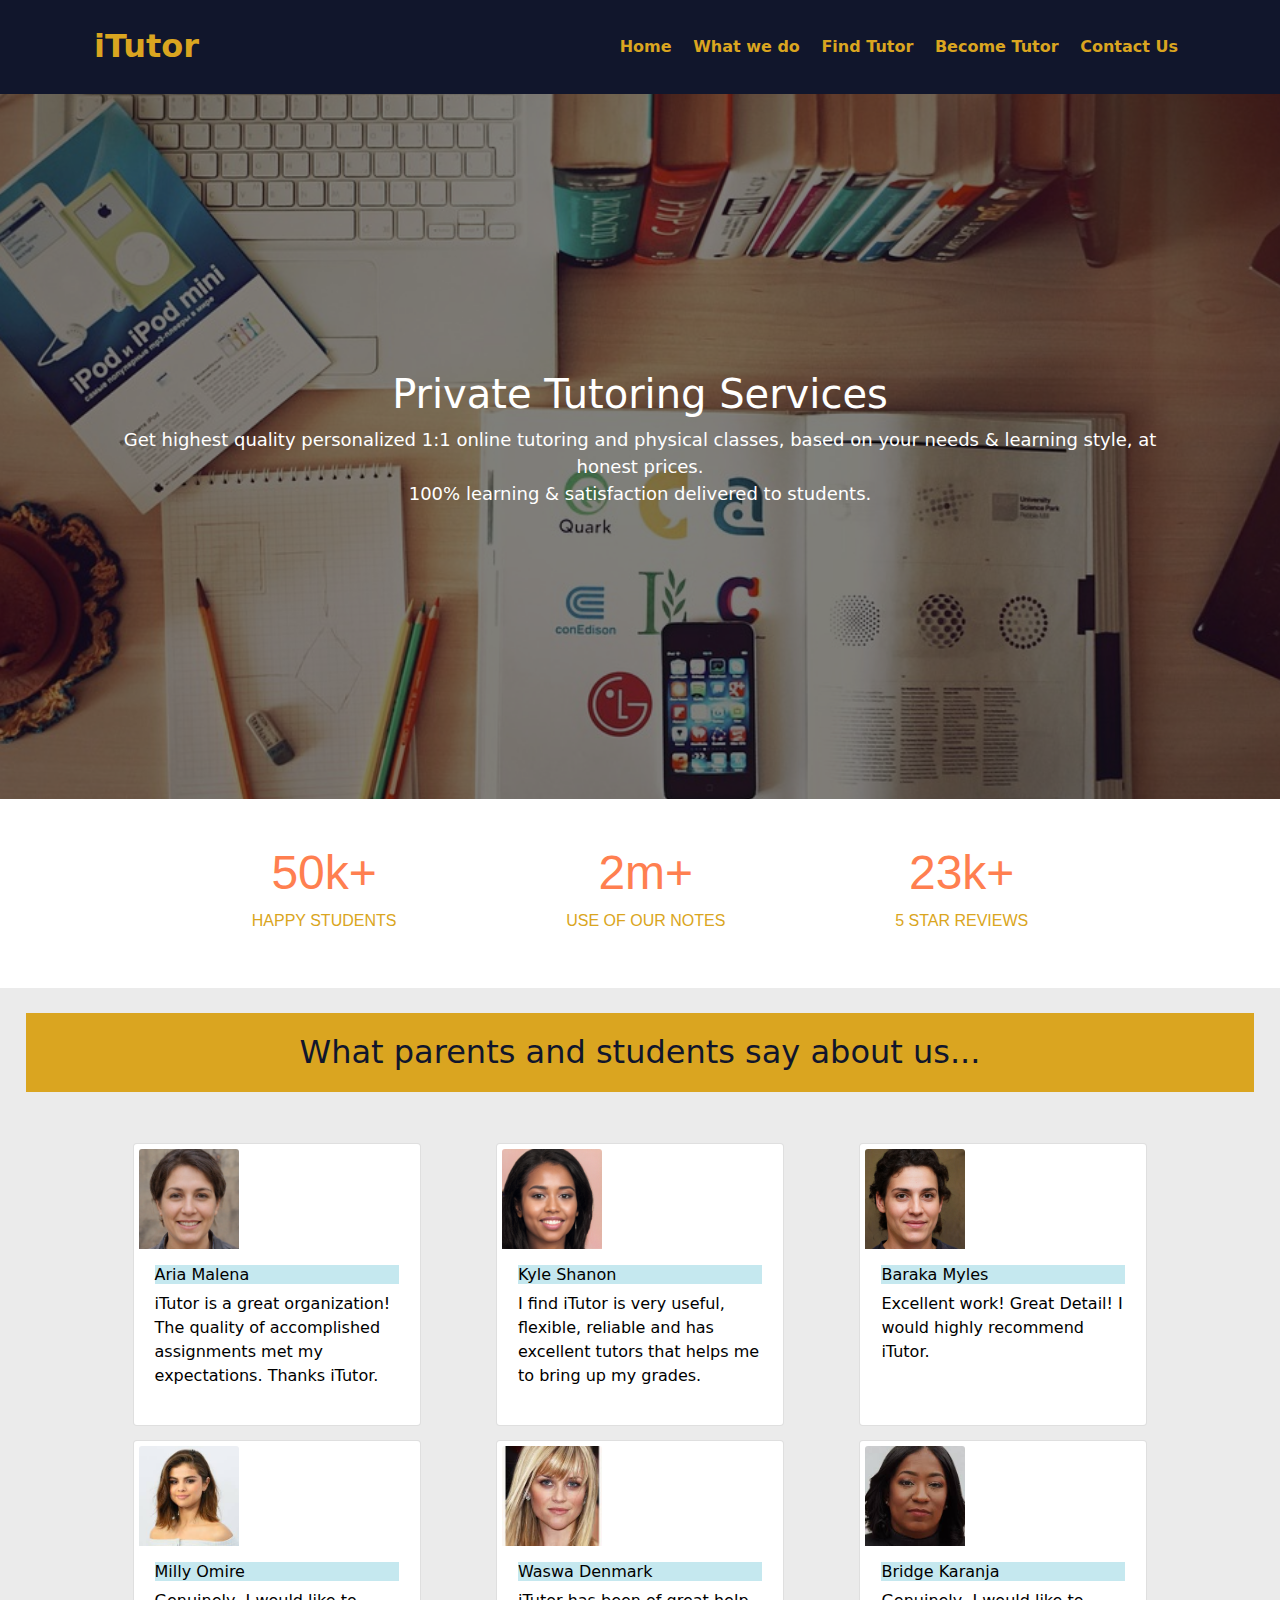
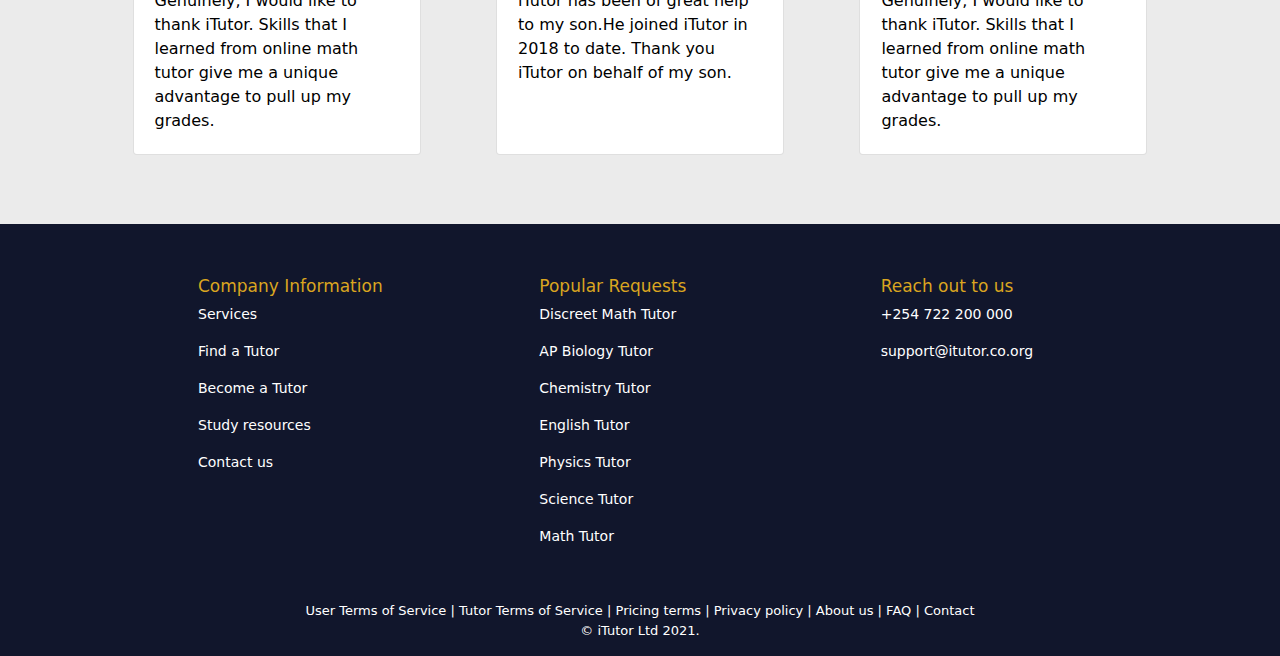
==== index.html @ 4e9e13bb "Merge branch 'master' into ft-landing" ====
<!DOCTYPE html>
<html lang="en">

<head>
    <meta charset="UTF-8">
    <meta http-equiv="X-UA-Compatible" content="IE=edge">
    <meta name="viewport" content="width=device-width, initial-scale=1.0">
    <link rel=icon href=assets/pizza-slice.png sizes="16x16" type="image/png">
    <link rel="stylesheet" href="css/bootstrap.css">
    <link rel="stylesheet" href="css/structure.css">
    <link rel="stylesheet" href="css/landing.css">
    <link rel="stylesheet" href="https://cdnjs.cloudflare.com/ajax/libs/font-awesome/4.7.0/css/font-awesome.min.css">
    <script src="https://code.jquery.com/jquery-3.3.1.min.js"
        integrity="sha256-FgpCb/KJQlLNfOu91ta32o/NMZxltwRo8QtmkMRdAu8=" crossorigin="anonymous"></script>
    <script src="js/landing.js"></script>

    <title>iTutor</title>
</head>

<body>
    <!-- Header start -->
    <header>
        <nav class="navbar navbar-light container">
            <div class="container-fluid">
                <p class="logo">iTutor</p>
                <div class="links">
                    <a href="index.html" target="_blank">Home</a>
                    <a href="services.html">What we do</a>

                    <a href="findTutor1.html">Find Tutor</a>
                    
                    <a href="tutorApplication.html">Become Tutor</a>

                    <a href="contact.html">Contact Us</a>
                </div>
                <div class="hamburgerIcon">
                    <div id="navIcon"></div>
                    <div id="navIcon"></div>
                    <div id="navIcon"></div>
                </div>
            </div>
            <div id="sidebar">
                <div class="sidebar d-flex flex-column">
                    <a href="index.html" target="_blank">Home</a>
                    <a href="services.html">What we do</a>

                  
                      <a href="tutorApplication.html">Become Tutor</a>

                    <a href="findTutor1.html">Find Tutor</a>
                    <a href="tutorApplication.html">Become Tutor</a>

                    <a href="contact.html">Contact Us</a>
                </div>
            </div>
        </nav>
    </header>
    <!-- Header end -->

    <section class="landing">
        <div id="overlay">
            <div class="d-flex align-items-center justify-content-center" style="height: 500px;">
                <div>
                    <h1>Private Tutoring Services</h1>
                    <p>Get highest quality personalized 1:1 online tutoring and physical classes, based on your needs &
                        learning style, at honest prices.<br> 100% learning & satisfaction delivered to students.</p>
                </div>
            </div>
        </div>
    </section>

    <section class="progress text-center">
        <div class="container prgContent d-flex justify-content-evenly">
            <div>
                <span>50k+</span>
                <p>Happy STUDENTS</p>
            </div>
            <div>
                <span>2m+</span>
                <p>Use of our notes</p>
            </div>
            <div>
                <span>23k+</span>
                <p>5 Star Reviews</p>
            </div>
        </div>
    </section>

    <section class="about text-center">
        <h2 class="aboutUs">What parents and students say about us... </h2>
        <div class=" review container">
            <div class=" row">
                <div class="col-md-4 d-flex justify-content-center">
                    <div class="card " style="width: 18rem;">
                        <div id="imageWidth">
                            <img src="images/face1.jpg" class="card-img-top" alt="...">
                        </div>
                        <div class="card-body">
                            <h6 class="card-title">Aria Malena</h6>
                            <p>iTutor is a great organization! The quality of accomplished assignments met my
                                expectations. Thanks iTutor.</p>
                        </div>
                    </div>
                </div>
                <div class="col-md-4 d-flex justify-content-center">
                    <div class="card" style="width: 18rem;">
                        <div id="imageWidth">
                            <img src="images/face2.jpg" class="card-img-top" alt="...">
                        </div>
                        <div class="card-body">
                            <h6 class="card-title">Kyle Shanon</h6>
                            <p class="card-text">I find iTutor is very useful, flexible, reliable and has
                                excellent tutors that helps me to bring up my grades.</p>
                        </div>
                    </div>
                </div>
                <div class="col-md-4 d-flex justify-content-center">
                    <div class="card" style="width: 18rem;">
                        <div id="imageWidth">
                            <img src="images/face3.jpg" class="card-img-top" alt="...">
                        </div>
                        <div class="card-body">
                            <h6 class="card-title">Baraka Myles</h6>
                            <p class="card-text">Excellent work! Great Detail! I would highly recommend
                                iTutor.</p>
                        </div>
                    </div>
                </div>
            </div>
            <div class=" row">
                <div class="col-md-4 d-flex justify-content-center">
                    <div class="card" style="width: 18rem;">
                        <div id="imageWidth">
                            <img src="images/face5.jpeg" class="card-img-top" alt="...">
                        </div>
                        <div class="card-body">
                            <h6 class="card-title">Milly Omire</h6>
                            <p class="card-text">Genuinely, I would like to thank iTutor. Skills that I
                                learned from online math tutor give me a unique advantage to pull up my
                                grades.</p>
                        </div>
                    </div>
                </div>
                <div class="col-md-4 d-flex justify-content-center">
                    <div class="card" style="width: 18rem;">
                        <div id="imageWidth">
                            <img src="images/face6.jpeg" class="card-img-top" alt="...">
                        </div>
                        <div class="card-body">
                            <h6 class="card-title">Waswa Denmark</h6>
                            <p class="card-text">iTutor has been of great help to my son.He joined iTutor in
                                2018 to date. Thank you iTutor on behalf of my son.</p>
                        </div>
                    </div>
                </div>
                <div class="col-md-4 d-flex justify-content-center">
                    <div class="card" style="width: 18rem;">
                        <div id="imageWidth">
                            <img src="images/face8.jpeg" class="card-img-top" alt="...">
                        </div>
                        <div class="card-body">
                            <h6 class="card-title">Bridge Karanja</h6>
                            <p class="card-text">Genuinely, I would like to thank iTutor. Skills that I
                                learned from online math tutor give me a unique advantage to pull up my
                                grades.</p>
                        </div>
                    </div>
                </div>
            </div>
        </div>
    </section>

    <!-- Footer start -->
    <footer class="footer">
        <div class="container footerInfo ">
            <div class="row ">
                <div class="col-md-4 col1">
                    <h5>Company Information</h5>
                    <p>Services</p>
                    <p>Find a Tutor</p>
                    <p>Become a Tutor</p>
                    <p>Study resources</p>
                    <p>Contact us</p>
                </div>
                <div class="col-md-4 col2">
                    <h5>Popular Requests</h5>
                    <p>Discreet Math Tutor</p>
                    <p>AP Biology Tutor</p>
                    <p>Chemistry Tutor</p>
                    <p>English Tutor</p>
                    <p>Physics Tutor</p>
                    <p>Science Tutor</p>
                    <p>Math Tutor</p>

                </div>
                <div class="col-md-4 col3">
                    <h5>Reach out to us</h5>
                    <p>+254 722 200 000</p>
                    <p>support@itutor.co.org</p>
                    <div id="socialIcons">
                        <!-- <a href="https://touch.facebook.com/" class="fa fa-facebook"></a>
                        <a href="https://twitter.com/" class="fa fa-twitter"></a>
                        <a href="https://www.instagram.com/" class="fa fa-instagram"></a>
                        <a href="https://twitter.com/" class="fa fa-pinterest"></a> -->
                    </div>
                </div>
            </div>
        </div>
        <div class="row text-center copyright">
            <p>User Terms of Service | Tutor Terms of Service | Pricing terms | Privacy policy | About us | FAQ |
                Contact <br>© iTutor Ltd 2021.</p>
        </div>
    </footer>
    <!-- Footer end -->

</body>
---- css/structure.css ----
header {
    background-color: #11162c;
    color: goldenrod;
    font-weight: 700;
    position: sticky;
    top: 0;
    left: 0;
    z-index: 9999;
}

.logo {
    padding-top: 14px;
    font-size: xx-large;
}

nav a {
    font-weight: 600;
    font-size: 16px;
    color: goldenrod;
    padding: 8px;
    text-decoration: none;
}

nav a:hover {
    color: skyblue;
}

.hamburgerIcon {
    display: none;
}
#sidebar {
    padding-left: 2%;
    display: none;
}

#navIcon {
    width: 40px;
    height: 4px;
    background-color: goldenrod;
    margin: 6px 0;
}

footer {
    background-color: #11162c;
    padding-top: 4%;
    color: white;
    overflow: hidden;
    width: 100%;
}

.footerInfo {
    padding-left: 10%
}

.footerInfo h5 {
    font-size: 17px;
    color: goldenrod;
}

.footerInfo p {
    font-size: 14px;
}

.fa {
    padding: 20px;
    text-decoration: none;
    color: white;
}

.fa:hover {
    color: aqua;
}

.copyright {
    font-size: small;
    padding-top: 3%;
    padding-left: 0px;
}

@media only screen and (max-width:800px) {
    nav .links {
        display: none;
    }

    .hamburgerIcon {
        display: block;
    }
    .sidebar a {
        font-size: small;
        padding: 5px;
    }
}

@media only screen and (max-width:770px) {
    .footerInfo {
        padding-left: 0%;

        text-align: center;
    }

    .col1,
    .col2 {
        display: none;
    }

}
---- css/landing.css ----
.landing {
    background-color: #ebebeb;
    background: url('../images/l_lmage.jpg') no-repeat fixed 100% 100%;
    background-repeat: no-repeat;
    background-size: cover;
    margin: 0 auto;
    flex-direction: column;
    text-align: center;
    background-position: center center;
}

#overlay {
    top: 0;
    bottom: 0;
    padding: 8%;
    font-size: 18px;
background-color: rgba(0, 0, 0, 0.5);
    color: white;
}

.progress {
    height: auto;
    padding: 3%;
    background-color: #fff;
}

.prgContent {
    font-size: 10px;
    font-family: 'Lato', sans-serif;
    color: coral;
}

.prgContent span {
    font-size: 3rem;
    font-weight: 200;
}

.prgContent p {
    font-size: 1rem;
    color: goldenrod;
    text-transform: uppercase;

}
.about {
    background-color:#ebebeb;
    margin: 0 auto;
    flex-direction: column;
    text-align: center;
    background-position: center center;
    padding: 2%;
}
.aboutUs{
    background-color: goldenrod;
    color: #11162c;
    padding: 20px;
}

#imageWidth{
    width:100px;
    height: 100px;
    border-radius: 10px;
}
.card {
    margin:2%;
    color: black;
    text-align: left;
    padding: 5px;
}
.card-title {
    margin-bottom: 0.5rem;
    background-color: #c5e8ef;
}
.review{
    padding:3%;
}
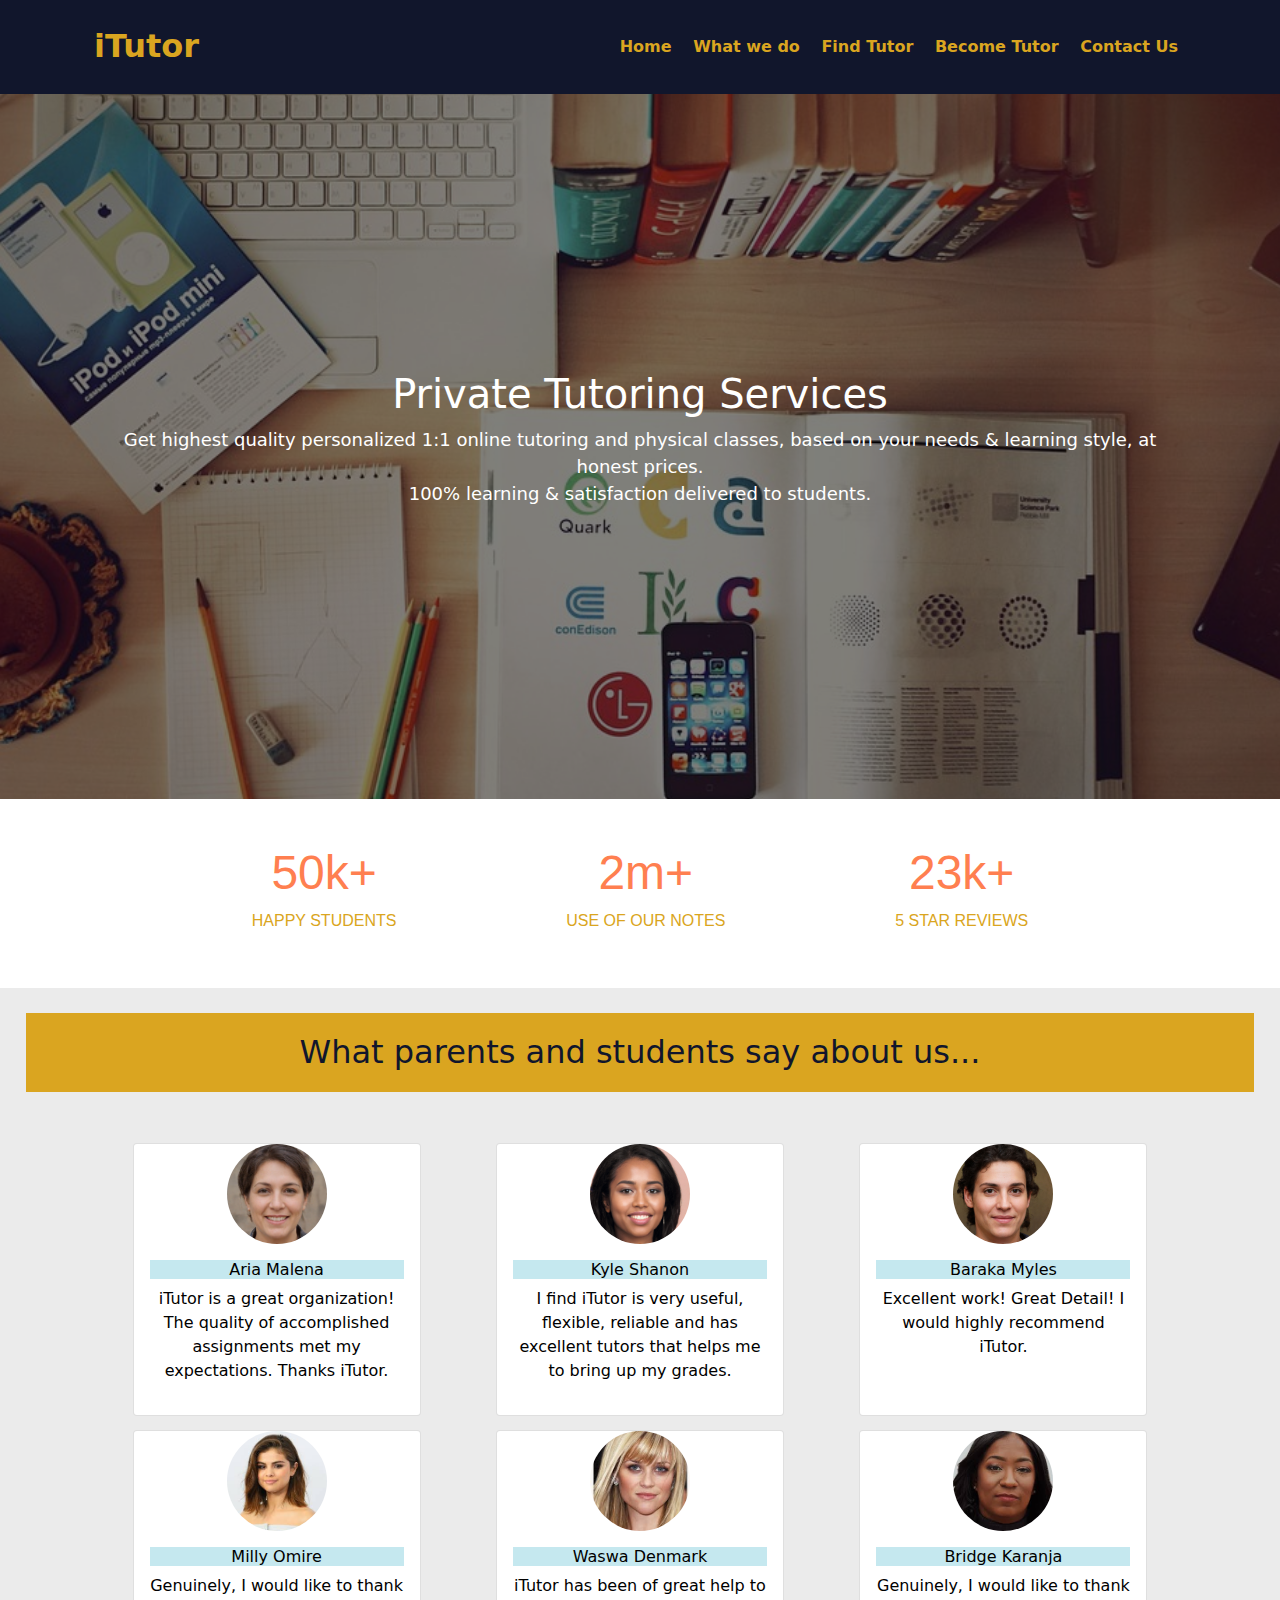
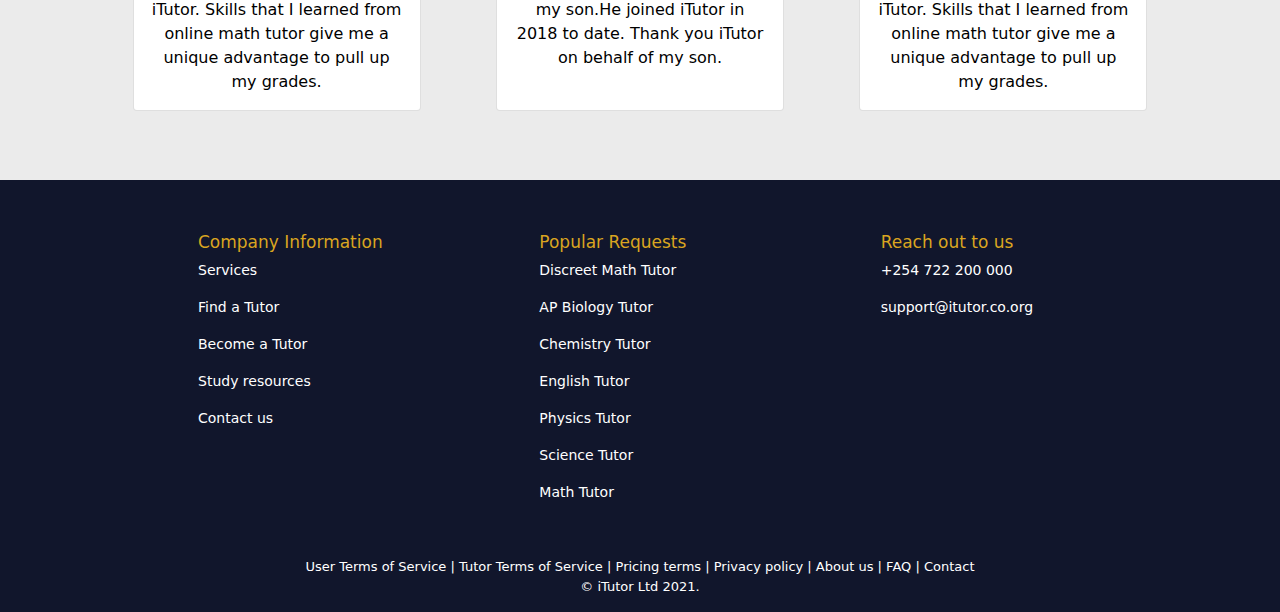
==== commit 4e6164cc: "center images" ====
--- a/index.html
+++ b/index.html
@@ -26,11 +26,8 @@
                 <div class="links">
                     <a href="index.html" target="_blank">Home</a>
                     <a href="services.html">What we do</a>
-
                     <a href="findTutor1.html">Find Tutor</a>
-                    
-                    <a href="tutorApplication.html">Become Tutor</a>
-
+                    <a href="">Become Tutor</a>
                     <a href="contact.html">Contact Us</a>
                 </div>
                 <div class="hamburgerIcon">
@@ -43,13 +40,8 @@
                 <div class="sidebar d-flex flex-column">
                     <a href="index.html" target="_blank">Home</a>
                     <a href="services.html">What we do</a>
-
-                  
-                      <a href="tutorApplication.html">Become Tutor</a>
-
                     <a href="findTutor1.html">Find Tutor</a>
-                    <a href="tutorApplication.html">Become Tutor</a>
-
+                    <a href="">Become Tutor</a>
                     <a href="contact.html">Contact Us</a>
                 </div>
             </div>
@@ -91,7 +83,7 @@
         <div class=" review container">
             <div class=" row">
                 <div class="col-md-4 d-flex justify-content-center">
-                    <div class="card " style="width: 18rem;">
+                    <div class="card" style="width: 18rem;">
                         <div id="imageWidth">
                             <img src="images/face1.jpg" class="card-img-top" alt="...">
                         </div>
@@ -104,7 +96,7 @@
                 </div>
                 <div class="col-md-4 d-flex justify-content-center">
                     <div class="card" style="width: 18rem;">
-                        <div id="imageWidth">
+                        <div id="imageWidth" class="imageWidth d-flex justify-content-center">
                             <img src="images/face2.jpg" class="card-img-top" alt="...">
                         </div>
                         <div class="card-body">
--- a/css/landing.css
+++ b/css/landing.css
@@ -14,7 +14,7 @@
     bottom: 0;
     padding: 8%;
     font-size: 18px;
-background-color: rgba(0, 0, 0, 0.5);
+    background-color: rgba(0, 0, 0, 0.5);
     color: white;
 }
 
@@ -54,17 +54,20 @@
     color: #11162c;
     padding: 20px;
 }
-
 #imageWidth{
     width:100px;
     height: 100px;
-    border-radius: 10px;
+    margin: 0 auto;
 }
+
+#imageWidth img{
+    border-radius: 50%;
+}
+
 .card {
     margin:2%;
     color: black;
-    text-align: left;
-    padding: 5px;
+    text-align: center;
 }
 .card-title {
     margin-bottom: 0.5rem;
@@ -72,5 +75,4 @@
 }
 .review{
     padding:3%;
-}
-
+}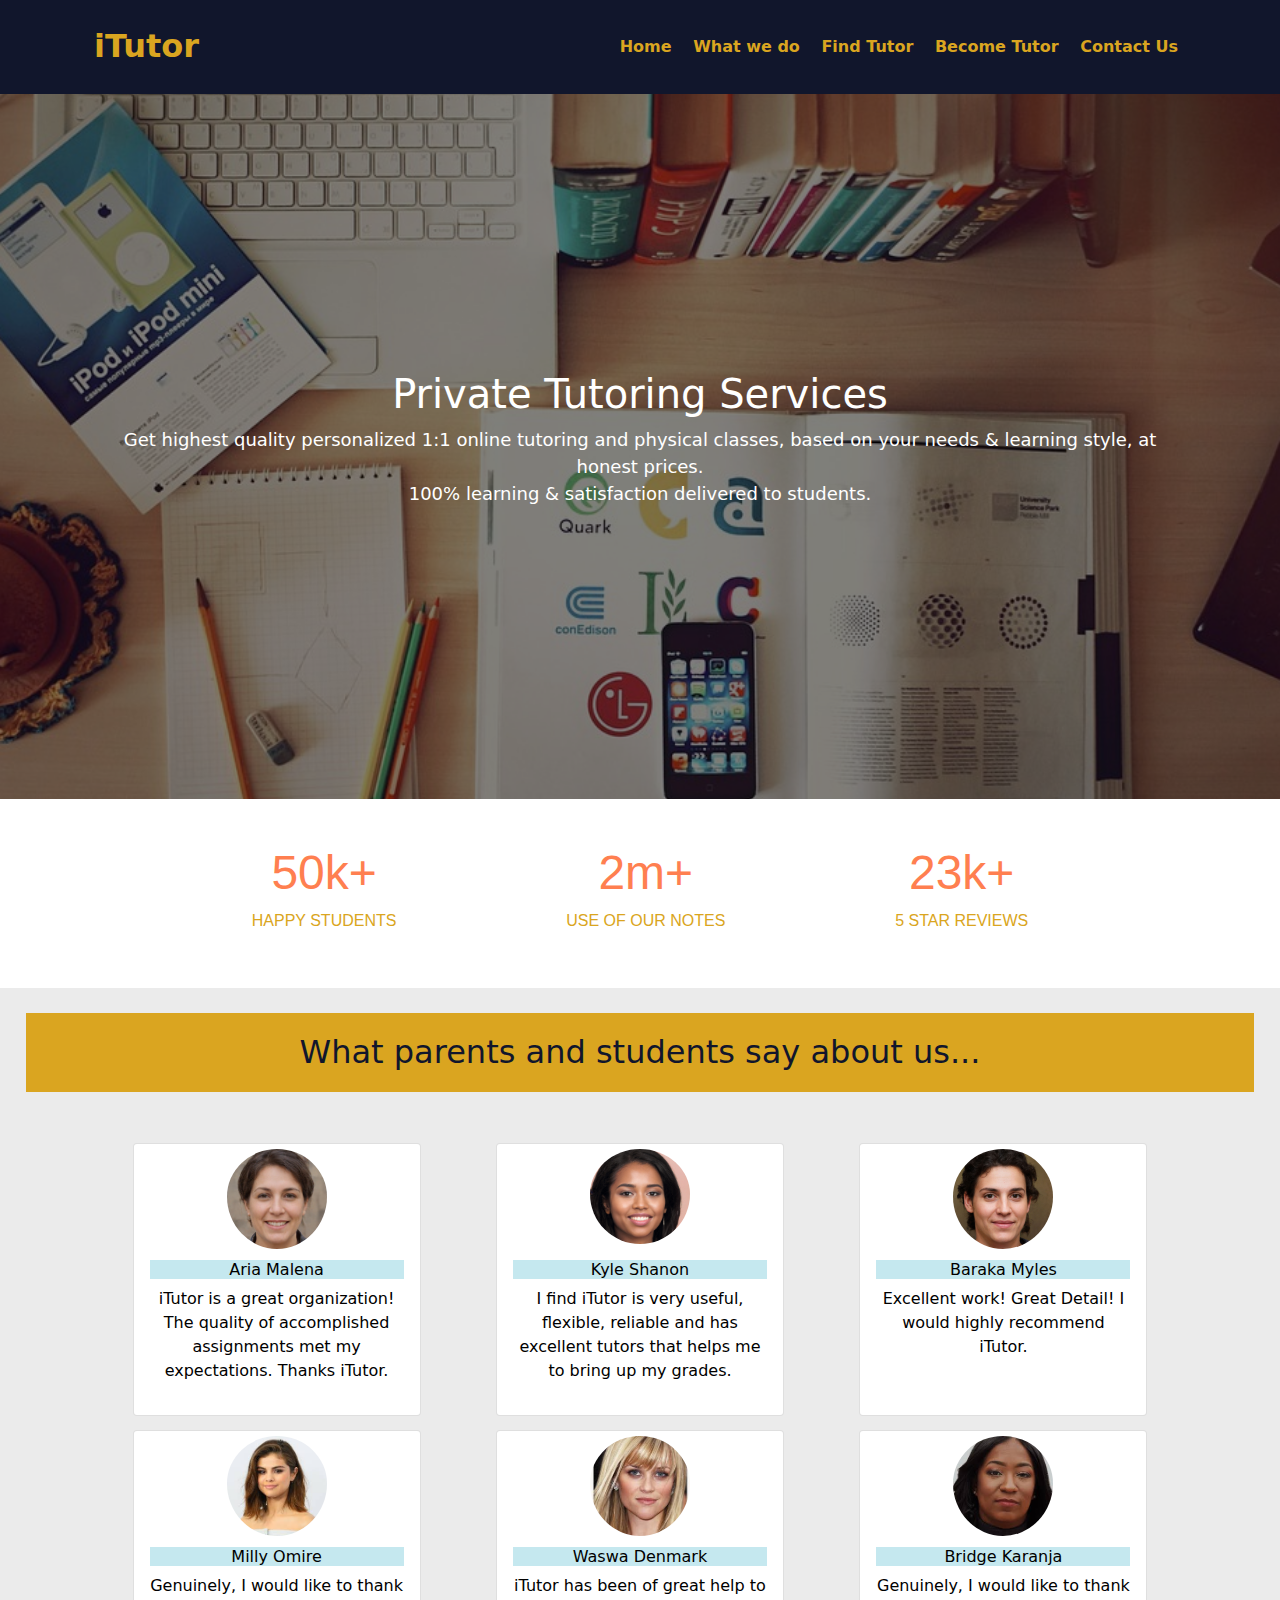
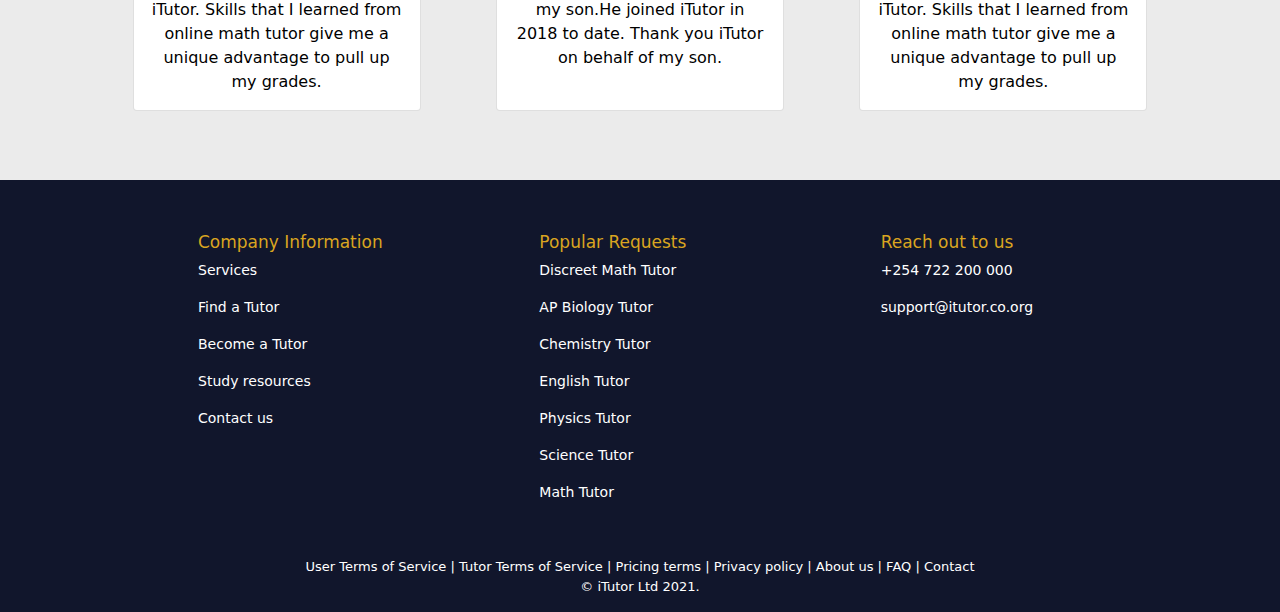
==== commit f7184f92: "remove blank" ====
--- a/index.html
+++ b/index.html
@@ -24,7 +24,7 @@
             <div class="container-fluid">
                 <p class="logo">iTutor</p>
                 <div class="links">
-                    <a href="index.html" target="_blank">Home</a>
+                    <a href="index.html">Home</a>
                     <a href="services.html">What we do</a>
                     <a href="findTutor1.html">Find Tutor</a>
                     <a href="">Become Tutor</a>
@@ -38,7 +38,7 @@
             </div>
             <div id="sidebar">
                 <div class="sidebar d-flex flex-column">
-                    <a href="index.html" target="_blank">Home</a>
+                    <a href="index.html">Home</a>
                     <a href="services.html">What we do</a>
                     <a href="findTutor1.html">Find Tutor</a>
                     <a href="">Become Tutor</a>
--- a/css/landing.css
+++ b/css/landing.css
@@ -62,6 +62,7 @@
 
 #imageWidth img{
     border-radius: 50%;
+    padding-top: 5px;
 }
 
 .card {
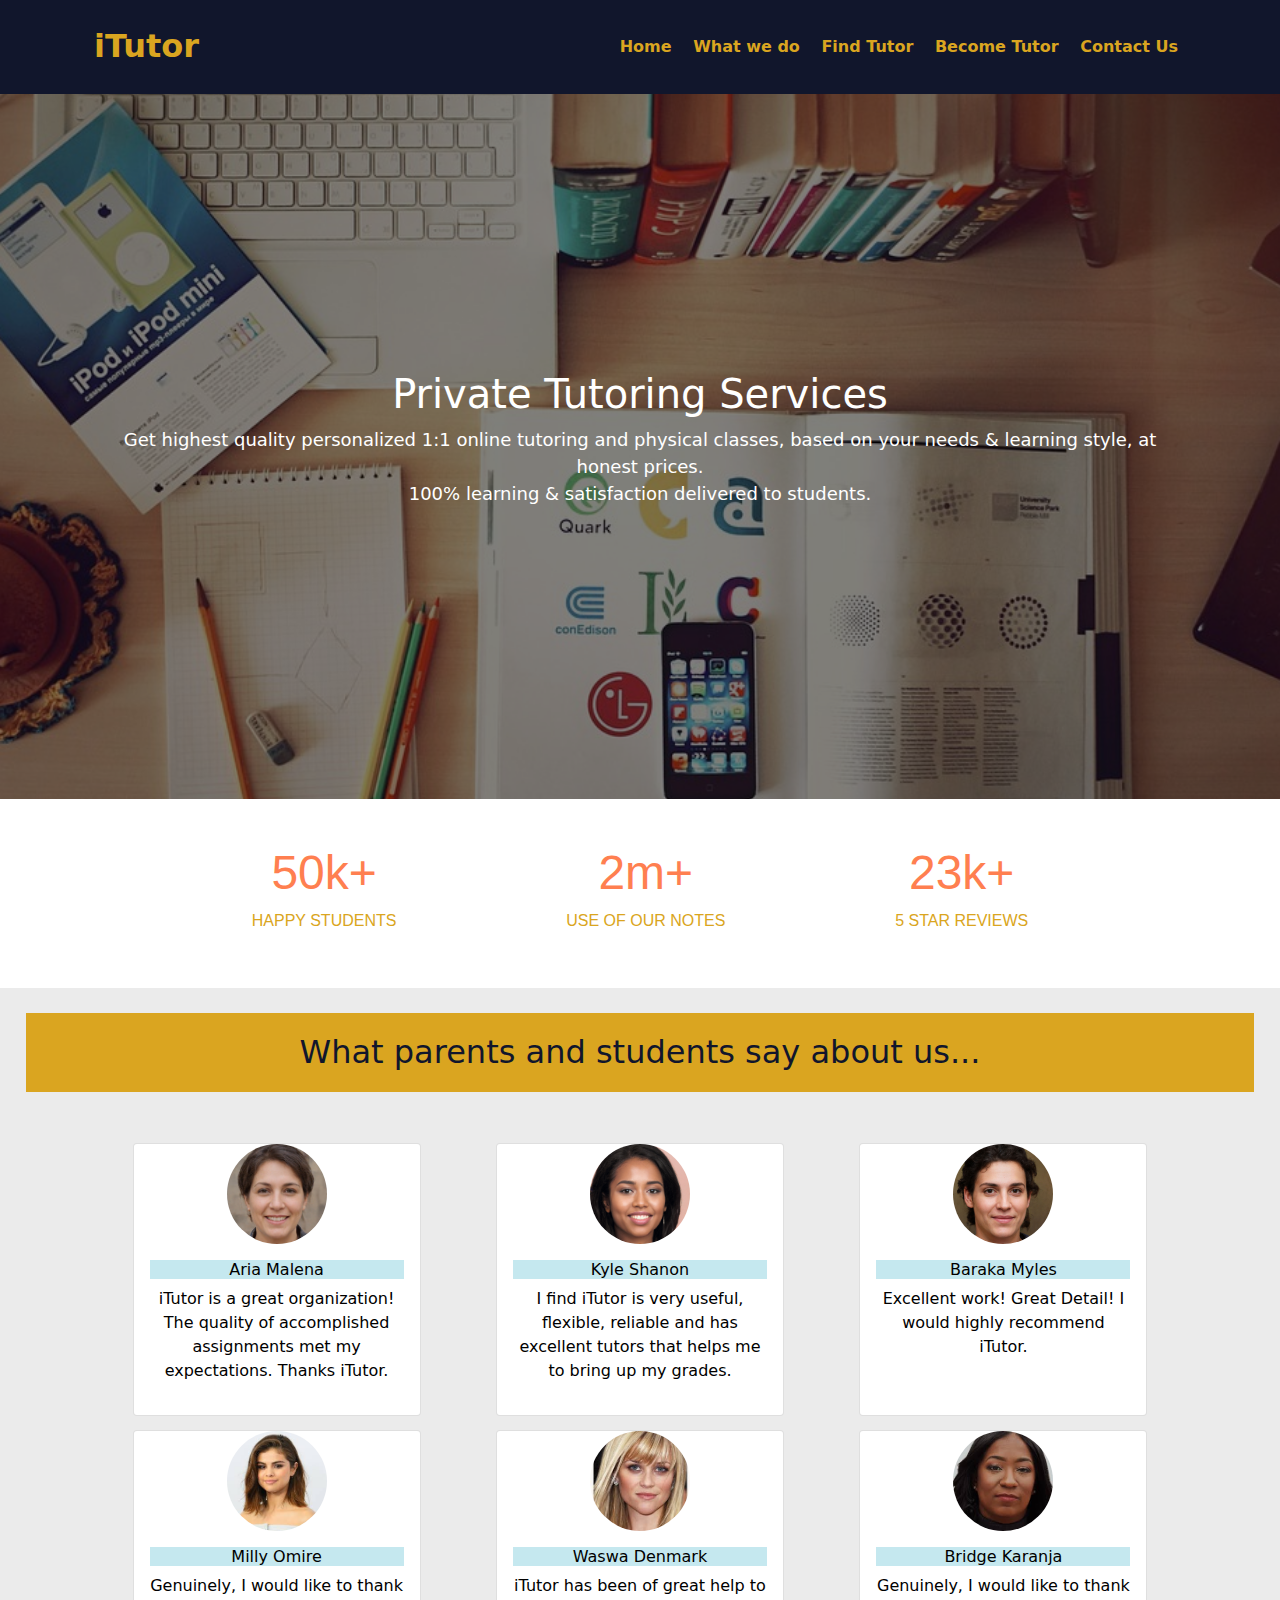
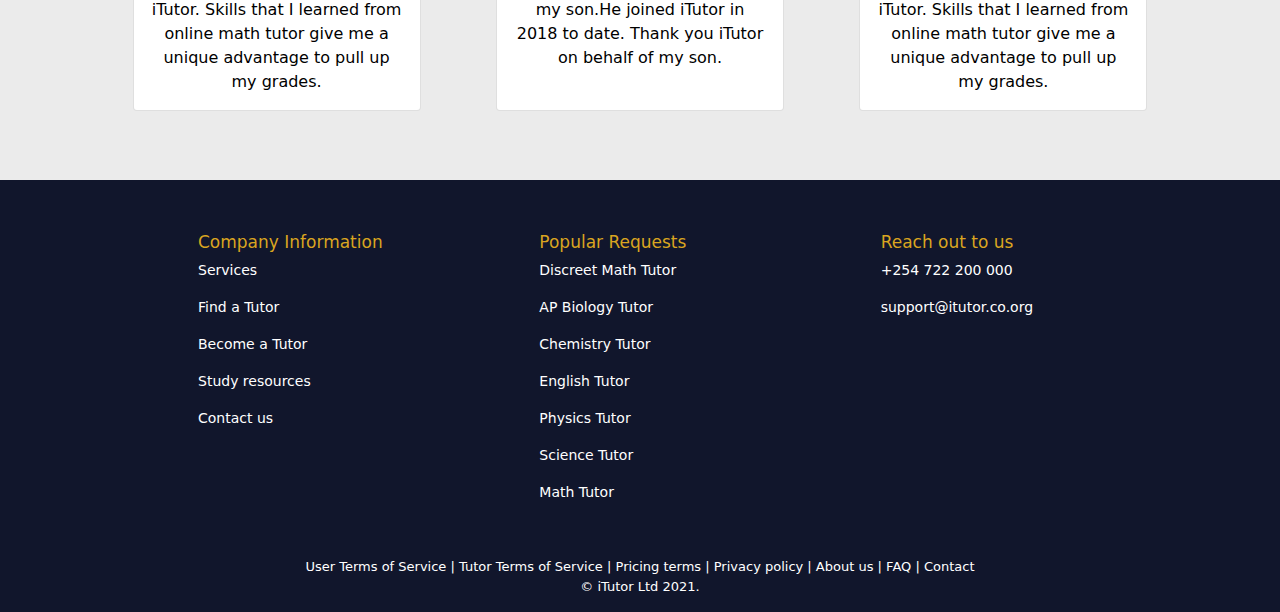
==== commit 58e40d41: "Merge branch 'master' into ft-findTutor" ====
--- a/index.html
+++ b/index.html
@@ -24,10 +24,10 @@
             <div class="container-fluid">
                 <p class="logo">iTutor</p>
                 <div class="links">
-                    <a href="index.html">Home</a>
+                    <a href="index.html" target="_blank">Home</a>
                     <a href="services.html">What we do</a>
                     <a href="findTutor1.html">Find Tutor</a>
-                    <a href="">Become Tutor</a>
+                    <a href="tutorApplication.html">Become Tutor</a>
                     <a href="contact.html">Contact Us</a>
                 </div>
                 <div class="hamburgerIcon">
@@ -38,10 +38,13 @@
             </div>
             <div id="sidebar">
                 <div class="sidebar d-flex flex-column">
-                    <a href="index.html">Home</a>
-                    <a href="services.html">What we do</a>
+                    <a href="index.html" target="_blank">Home</a>
+                    <a href="services.html">What we do</a>  
+                      <a href="tutorApplication.html">Become Tutor</a>
                     <a href="findTutor1.html">Find Tutor</a>
-                    <a href="">Become Tutor</a>
+                    <a href="tutorApplication.html">Become Tutor</a>
+
+>>>>>>> 348d39bbd3720b013dbc91e9664943b6ec27fec8
                     <a href="contact.html">Contact Us</a>
                 </div>
             </div>
@@ -161,7 +164,6 @@
             </div>
         </div>
     </section>
-
     <!-- Footer start -->
     <footer class="footer">
         <div class="container footerInfo ">
--- a/css/landing.css
+++ b/css/landing.css
@@ -41,39 +41,43 @@
     text-transform: uppercase;
 
 }
+
 .about {
-    background-color:#ebebeb;
+    background-color: #ebebeb;
     margin: 0 auto;
     flex-direction: column;
     text-align: center;
     background-position: center center;
     padding: 2%;
 }
-.aboutUs{
+
+.aboutUs {
     background-color: goldenrod;
     color: #11162c;
     padding: 20px;
 }
-#imageWidth{
-    width:100px;
+
+#imageWidth {
+    width: 100px;
     height: 100px;
     margin: 0 auto;
 }
 
-#imageWidth img{
+#imageWidth img {
     border-radius: 50%;
-    padding-top: 5px;
 }
 
 .card {
-    margin:2%;
+    margin: 2%;
     color: black;
     text-align: center;
 }
+
 .card-title {
     margin-bottom: 0.5rem;
     background-color: #c5e8ef;
 }
-.review{
-    padding:3%;
+
+.review {
+    padding: 3%;
 }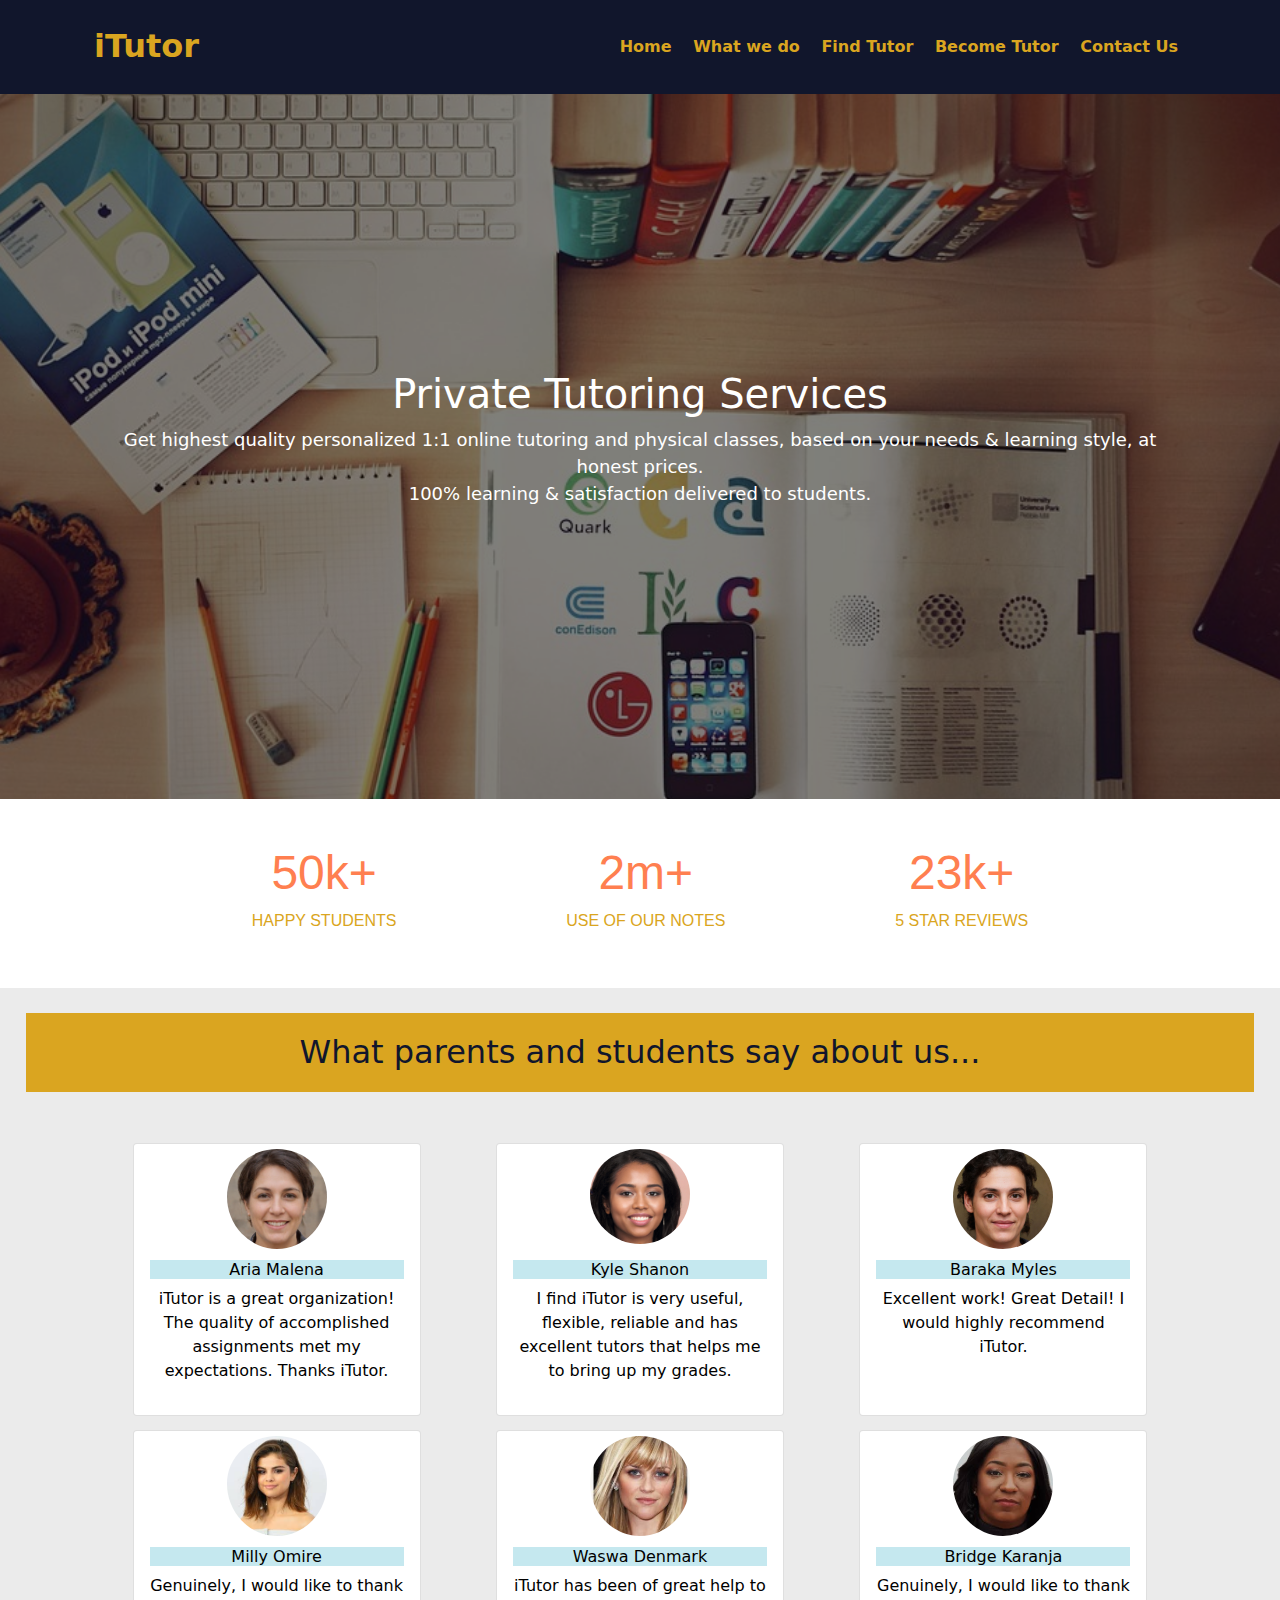
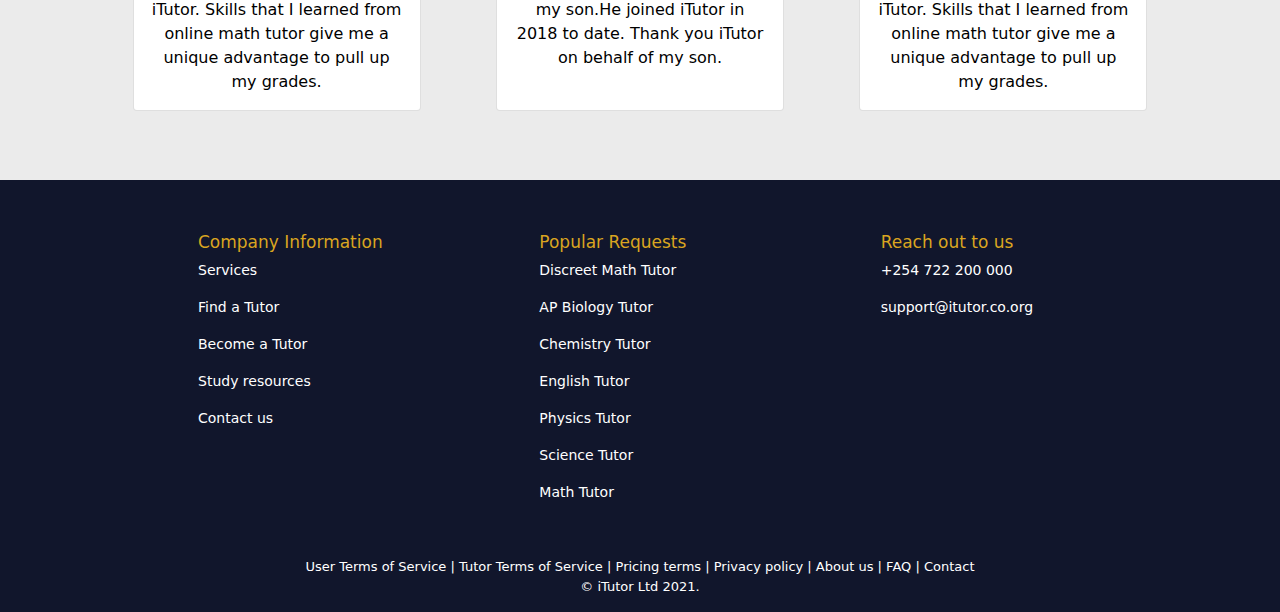
==== commit 35af1ab8: "Merge branch 'master' into ft-landing" ====
--- a/index.html
+++ b/index.html
@@ -24,7 +24,7 @@
             <div class="container-fluid">
                 <p class="logo">iTutor</p>
                 <div class="links">
-                    <a href="index.html" target="_blank">Home</a>
+                    <a href="index.html">Home</a>
                     <a href="services.html">What we do</a>
                     <a href="findTutor1.html">Find Tutor</a>
                     <a href="tutorApplication.html">Become Tutor</a>
@@ -38,13 +38,14 @@
             </div>
             <div id="sidebar">
                 <div class="sidebar d-flex flex-column">
-                    <a href="index.html" target="_blank">Home</a>
-                    <a href="services.html">What we do</a>  
+
+                    <a href="index.html">Home</a>
+                    <a href="services.html">What we do</a>                     
                       <a href="tutorApplication.html">Become Tutor</a>
                     <a href="findTutor1.html">Find Tutor</a>
                     <a href="tutorApplication.html">Become Tutor</a>
 
->>>>>>> 348d39bbd3720b013dbc91e9664943b6ec27fec8
+
                     <a href="contact.html">Contact Us</a>
                 </div>
             </div>
--- a/css/landing.css
+++ b/css/landing.css
@@ -65,6 +65,7 @@
 
 #imageWidth img {
     border-radius: 50%;
+    padding-top: 5px;
 }
 
 .card {
